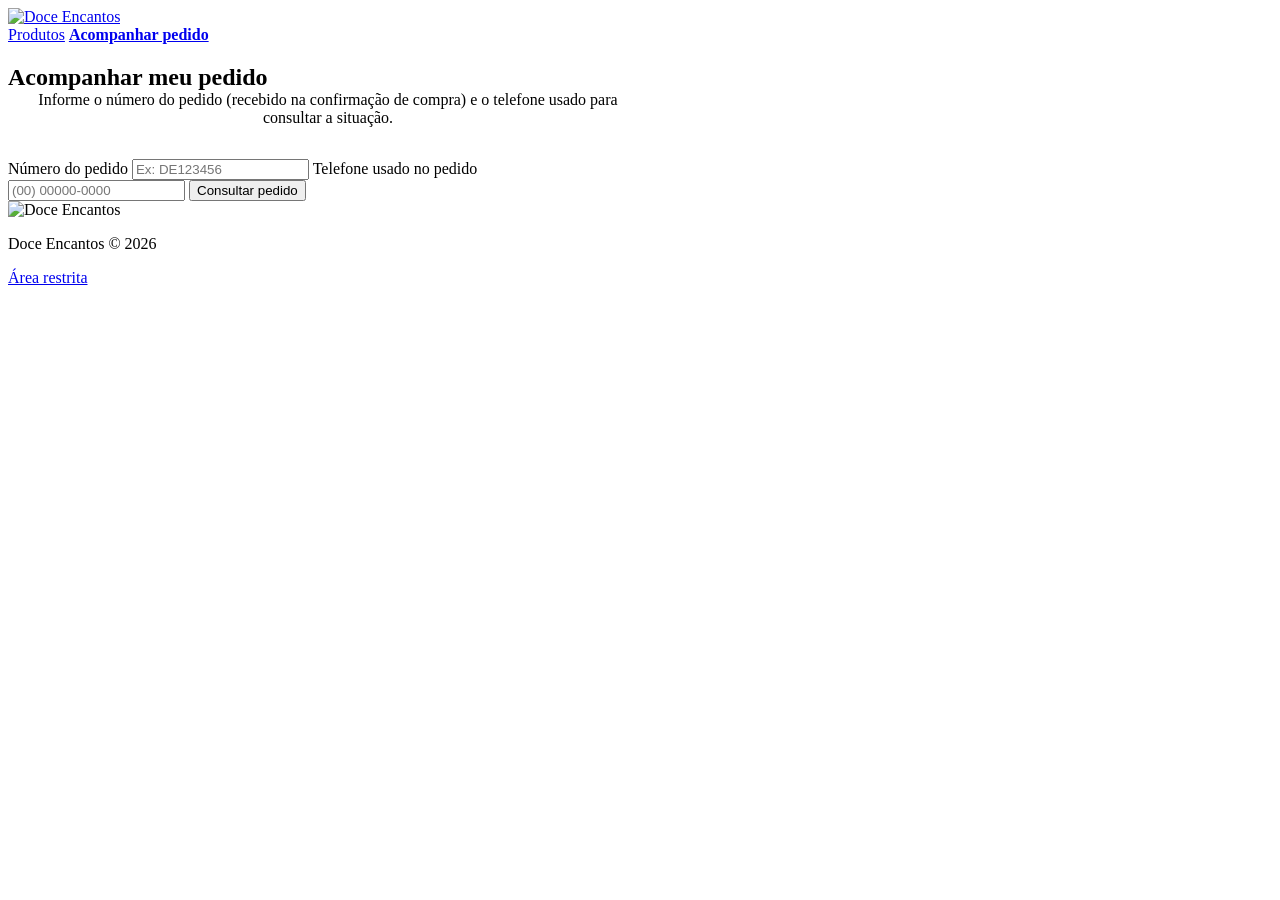
==== pedido.html @ 02cb5df2 "Add files via upload" ====
<!DOCTYPE html>
<html lang="pt-BR">
<head>
<meta charset="UTF-8" />
<meta name="viewport" content="width=device-width, initial-scale=1.0" />
<title>Acompanhar pedido - Doce Encantos</title>
<link rel="icon" href="assets/logo.png" />
<link rel="stylesheet" href="css/style.css" />
</head>
<body>

  <header class="site-header">
    <div class="container header-inner">
      <a href="index.html" class="brand">
        <img src="assets/logo.png" alt="Doce Encantos" class="brand-logo" />
      </a>
      <nav class="header-nav">
        <a href="index.html#produtos">Produtos</a>
        <a href="pedido.html"><strong>Acompanhar pedido</strong></a>
      </nav>
    </div>
  </header>

  <main class="container" style="max-width:640px;">
    <section class="section">
      <h2 class="section-title">Acompanhar meu pedido</h2>
      <p style="text-align:center;color:var(--muted);margin-top:-20px;margin-bottom:32px;">
        Informe o número do pedido (recebido na confirmação de compra) e o telefone usado para consultar a situação.
      </p>

      <div class="tracking-card">
        <form id="trackForm">
          <label>Número do pedido
            <input type="text" id="orderCode" placeholder="Ex: DE123456" required />
          </label>
          <label>Telefone usado no pedido
            <input type="tel" id="orderPhone" placeholder="(00) 00000-0000" required />
          </label>
          <button type="submit" class="btn btn-primary btn-block">Consultar pedido</button>
        </form>

        <p class="tracking-error" id="trackError" hidden>
          Não encontramos nenhum pedido com esses dados. Confira o número do pedido e o telefone informados na compra.
        </p>
      </div>

      <div class="tracking-result" id="trackResult" hidden>
        <div class="tracking-card">
          <div class="tracking-header">
            <div>
              <div style="font-size:0.85rem;color:var(--muted);">Pedido</div>
              <div style="font-size:1.3rem;font-weight:800;color:var(--gold-dark);" id="resultCode"></div>
            </div>
            <div id="resultCancelledBadge" hidden class="cancelled-badge">Cancelado</div>
          </div>

          <div class="timeline" id="timeline"></div>

          <hr style="border:none;border-top:1px solid #eee;margin:20px 0;" />

          <div id="resultItems"></div>
          <div class="cart-line cart-total" style="margin-top:10px;">
            <span>Total</span>
            <strong id="resultTotal"></strong>
          </div>

          <hr style="border:none;border-top:1px solid #eee;margin:20px 0;" />

          <p style="font-size:0.9rem;"><strong>Cliente:</strong> <span id="resultCustomer"></span></p>
          <p style="font-size:0.9rem;"><strong>Entrega:</strong> <span id="resultDelivery"></span></p>
          <p style="font-size:0.9rem;"><strong>Pagamento:</strong> <span id="resultPayment"></span></p>
          <p style="font-size:0.9rem;color:var(--muted);"><strong>Pedido feito em:</strong> <span id="resultDate"></span></p>
        </div>
      </div>
    </section>
  </main>

  <footer class="site-footer">
    <div class="container footer-inner">
      <img src="assets/logo.png" alt="Doce Encantos" class="footer-logo" />
      <p>Doce Encantos &copy; <span id="year"></span></p>
      <a href="admin/login.html" class="admin-link">Área restrita</a>
    </div>
  </footer>

  <script src="js/data.js"></script>
  <script>
    document.getElementById("year").textContent = new Date().getFullYear();
    var fmt = DE.util.formatBRL;

    var STEPS = [
      { status: "Pendente", label: "Pedido recebido" },
      { status: "Pago", label: "Pagamento confirmado" },
      { status: "Entregue", label: "Entregue" },
    ];

    function renderTimeline(order) {
      var wrap = document.getElementById("timeline");
      var cancelledBadge = document.getElementById("resultCancelledBadge");

      if (order.status === "Cancelado") {
        cancelledBadge.hidden = false;
        wrap.innerHTML = '<p style="color:var(--danger);font-weight:600;">Este pedido foi cancelado. Se você não fez esse cancelamento, entre em contato com a loja.</p>';
        return;
      }
      cancelledBadge.hidden = true;

      var currentIndex = STEPS.findIndex(function (s) { return s.status === order.status; });
      wrap.innerHTML = STEPS.map(function (s, i) {
        var stateClass = i < currentIndex ? "done" : i === currentIndex ? "current" : "pending";
        var historyEntry = (order.statusHistory || []).find(function (h) { return h.status === s.status; });
        return (
          '<div class="timeline-step ' + stateClass + '">' +
            '<div class="timeline-dot">' + (i < currentIndex ? "&#10003;" : i + 1) + "</div>" +
            '<div class="timeline-label">' + s.label +
              (historyEntry ? '<div class="timeline-date">' + DE.util.formatDate(historyEntry.at) + "</div>" : "") +
            "</div>" +
          "</div>"
        );
      }).join('<div class="timeline-connector"></div>');
    }

    function renderResult(order) {
      document.getElementById("resultCode").textContent = "#" + order.code;
      renderTimeline(order);

      document.getElementById("resultItems").innerHTML = order.items.map(function (i) {
        return '<div class="summary-row"><span>' + i.qty + "x " + i.name + '</span><span>' + fmt(i.subtotal) + "</span></div>";
      }).join("");
      document.getElementById("resultTotal").textContent = fmt(order.total);
      document.getElementById("resultCustomer").textContent = order.customer.name + " (" + order.customer.phone + ")";
      document.getElementById("resultDelivery").textContent = order.customer.deliveryType === "entrega"
        ? "Entrega - " + order.customer.address
        : "Retirada no local";
      document.getElementById("resultPayment").textContent = order.payment;
      document.getElementById("resultDate").textContent = DE.util.formatDate(order.createdAt);

      document.getElementById("trackResult").hidden = false;
      document.getElementById("trackError").hidden = true;
    }

    function doSearch(code, phone) {
      var order = DE.Orders.findByCode(code, phone);
      if (order) {
        renderResult(order);
      } else {
        document.getElementById("trackResult").hidden = true;
        document.getElementById("trackError").hidden = false;
      }
    }

    document.getElementById("trackForm").addEventListener("submit", function (e) {
      e.preventDefault();
      doSearch(document.getElementById("orderCode").value, document.getElementById("orderPhone").value);
    });

    // Pré-preenche o código se vier de um link (?codigo=DE123456)
    var params = new URLSearchParams(window.location.search);
    if (params.get("codigo")) {
      document.getElementById("orderCode").value = params.get("codigo");
    }
  </script>
</body>
</html>
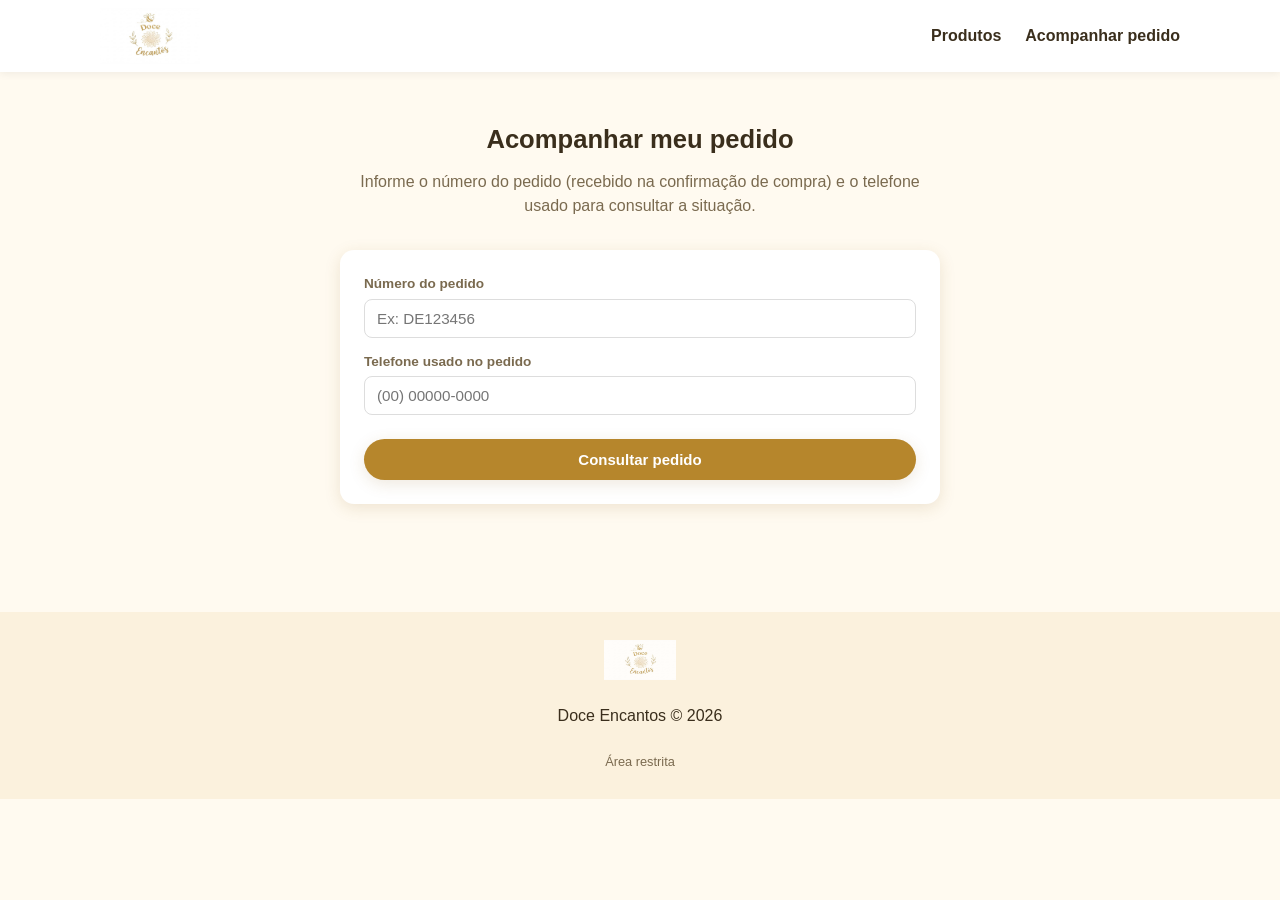
==== commit 21dc1987: "Add files via upload" ====
--- a/pedido.html
+++ b/pedido.html
@@ -3,9 +3,12 @@
 <head>
 <meta charset="UTF-8" />
 <meta name="viewport" content="width=device-width, initial-scale=1.0" />
+<meta http-equiv="Cache-Control" content="no-cache, no-store, must-revalidate" />
+<meta http-equiv="Pragma" content="no-cache" />
+<meta http-equiv="Expires" content="0" />
 <title>Acompanhar pedido - Doce Encantos</title>
 <link rel="icon" href="assets/logo.png" />
-<link rel="stylesheet" href="css/style.css" />
+<link rel="stylesheet" href="css/style.css?v=20260905" />
 </head>
 <body>
 
@@ -83,7 +86,7 @@
     </div>
   </footer>
 
-  <script src="js/data.js"></script>
+  <script src="js/data.js?v=20260905"></script>
   <script>
     document.getElementById("year").textContent = new Date().getFullYear();
     var fmt = DE.util.formatBRL;
--- a/css/style.css
+++ b/css/style.css
@@ -0,0 +1,397 @@
+/* =========================================================================
+   Doce Encantos - Estilo da loja
+   Paleta inspirada na logo: dourado/mostarda + creme
+   ========================================================================= */
+
+:root {
+  --gold: #b6862c;
+  --gold-dark: #8a6420;
+  --gold-light: #e8c988;
+  --cream: #fffaf0;
+  --cream-dark: #fbf1dd;
+  --text: #3a2e1c;
+  --muted: #7a6a4f;
+  --danger: #c0392b;
+  --success: #2e7d32;
+  --radius: 14px;
+  --shadow: 0 4px 16px rgba(138, 100, 32, 0.15);
+  font-family: 'Segoe UI', Roboto, Helvetica, Arial, sans-serif;
+}
+
+* { box-sizing: border-box; }
+
+body {
+  margin: 0;
+  background: var(--cream);
+  color: var(--text);
+  line-height: 1.5;
+}
+
+.container {
+  max-width: 1120px;
+  margin: 0 auto;
+  padding: 0 20px;
+}
+
+h1, h2, h3, h4 { margin: 0 0 0.5em; }
+
+a { color: var(--gold-dark); text-decoration: none; }
+
+.btn {
+  display: inline-block;
+  padding: 12px 22px;
+  border-radius: 999px;
+  border: none;
+  font-size: 15px;
+  font-weight: 600;
+  cursor: pointer;
+  transition: transform 0.15s ease, box-shadow 0.15s ease, background 0.15s ease;
+  text-align: center;
+}
+.btn:active { transform: scale(0.97); }
+
+.btn-primary {
+  background: var(--gold);
+  color: #fff;
+  box-shadow: var(--shadow);
+}
+.btn-primary:hover { background: var(--gold-dark); }
+
+.btn-outline {
+  background: transparent;
+  border: 2px solid var(--gold);
+  color: var(--gold-dark);
+}
+.btn-outline:hover { background: var(--gold-light); }
+
+.btn-block { width: 100%; margin-top: 10px; }
+
+/* ---------------------------- HEADER ---------------------------- */
+.site-header {
+  background: #fff;
+  box-shadow: 0 2px 8px rgba(0,0,0,0.06);
+  position: sticky;
+  top: 0;
+  z-index: 50;
+}
+.header-inner {
+  display: flex;
+  align-items: center;
+  justify-content: space-between;
+  padding-top: 8px;
+  padding-bottom: 8px;
+}
+.brand-logo { height: 56px; display: block; }
+.header-nav { display: flex; gap: 24px; }
+.header-nav a { font-weight: 600; color: var(--text); }
+.header-nav a:hover { color: var(--gold-dark); }
+
+.cart-btn {
+  background: var(--gold-light);
+  border: none;
+  border-radius: 999px;
+  padding: 10px 16px;
+  font-size: 16px;
+  cursor: pointer;
+  font-weight: 700;
+  color: var(--gold-dark);
+}
+.cart-btn:hover { background: var(--gold); color: #fff; }
+
+/* ---------------------------- HERO ---------------------------- */
+.hero {
+  background: linear-gradient(135deg, var(--cream-dark), var(--cream));
+  padding: 56px 0;
+  text-align: center;
+}
+.hero-text h1 { font-size: 2.1rem; max-width: 700px; margin: 0 auto 16px; }
+.hero-text p { max-width: 600px; margin: 0 auto 24px; color: var(--muted); font-size: 1.05rem; }
+
+.promo-bar {
+  background: var(--gold);
+  color: #fff;
+  text-align: center;
+  padding: 12px;
+  font-size: 0.95rem;
+}
+
+/* ---------------------------- SECTIONS ---------------------------- */
+.section { padding: 48px 0; }
+.section-title { text-align: center; font-size: 1.6rem; margin-bottom: 32px; }
+
+.product-grid {
+  display: grid;
+  grid-template-columns: repeat(auto-fit, minmax(260px, 1fr));
+  gap: 24px;
+}
+
+.product-card {
+  background: #fff;
+  border-radius: var(--radius);
+  box-shadow: var(--shadow);
+  padding: 20px;
+  text-align: center;
+  display: flex;
+  flex-direction: column;
+}
+
+.product-media {
+  width: 120px;
+  height: 120px;
+  margin: 0 auto 16px;
+  border-radius: 50%;
+  background: radial-gradient(circle at 35% 30%, #e6c07a, #a5732a 75%);
+  display: flex;
+  align-items: center;
+  justify-content: center;
+  font-size: 42px;
+  box-shadow: inset 0 -6px 10px rgba(0,0,0,0.15);
+  overflow: hidden;
+}
+.product-media.has-photo {
+  background: var(--cream-dark);
+  box-shadow: 0 2px 8px rgba(138, 100, 32, 0.2);
+}
+.product-media.has-photo img {
+  width: 100%;
+  height: 100%;
+  object-fit: cover;
+}
+
+.product-card h3 { font-size: 1.15rem; }
+.product-card .desc { color: var(--muted); font-size: 0.9rem; min-height: 40px; }
+
+.price-block { margin: 12px 0; }
+.price-normal { font-size: 1rem; color: var(--muted); }
+.price-promo { font-size: 1.4rem; font-weight: 800; color: var(--gold-dark); }
+.price-promo small { font-size: 0.75rem; font-weight: 500; color: var(--muted); }
+
+.stock-tag { font-size: 0.8rem; margin-bottom: 10px; }
+.stock-tag.low { color: var(--danger); font-weight: 700; }
+.stock-tag.out { color: var(--danger); font-weight: 700; }
+
+.qty-selector {
+  display: flex;
+  align-items: center;
+  justify-content: center;
+  gap: 12px;
+  margin: 10px 0;
+}
+.qty-selector button {
+  width: 32px; height: 32px;
+  border-radius: 50%;
+  border: 1px solid var(--gold);
+  background: #fff;
+  color: var(--gold-dark);
+  font-size: 18px;
+  cursor: pointer;
+  line-height: 1;
+}
+.qty-selector button:hover { background: var(--gold-light); }
+.qty-selector span { min-width: 24px; font-weight: 700; }
+
+.how-it-works .steps {
+  display: grid;
+  grid-template-columns: repeat(auto-fit, minmax(200px, 1fr));
+  gap: 20px;
+}
+.step {
+  background: #fff;
+  border-radius: var(--radius);
+  padding: 20px;
+  text-align: center;
+  box-shadow: var(--shadow);
+}
+.step-num {
+  width: 32px; height: 32px;
+  border-radius: 50%;
+  background: var(--gold);
+  color: #fff;
+  display: flex; align-items: center; justify-content: center;
+  margin: 0 auto 12px;
+  font-weight: 700;
+}
+
+/* ---------------------------- CART DRAWER ---------------------------- */
+.overlay, .modal-overlay {
+  position: fixed;
+  inset: 0;
+  background: rgba(0,0,0,0.4);
+  display: none;
+  z-index: 90;
+}
+.overlay.show, .modal-overlay.show { display: block; }
+
+.cart-drawer {
+  position: fixed;
+  top: 0; right: -420px;
+  width: 380px; max-width: 92vw;
+  height: 100%;
+  background: #fff;
+  z-index: 100;
+  display: flex;
+  flex-direction: column;
+  box-shadow: -6px 0 24px rgba(0,0,0,0.2);
+  transition: right 0.25s ease;
+}
+.cart-drawer.open { right: 0; }
+
+.cart-header, .modal-header {
+  display: flex;
+  align-items: center;
+  justify-content: space-between;
+  padding: 18px 20px;
+  border-bottom: 1px solid #eee;
+}
+.icon-btn {
+  background: none; border: none; font-size: 18px; cursor: pointer; color: var(--muted);
+}
+
+.cart-items { flex: 1; overflow-y: auto; padding: 16px 20px; }
+.empty-msg { color: var(--muted); text-align: center; margin-top: 40px; }
+
+.cart-item {
+  display: flex;
+  gap: 12px;
+  align-items: center;
+  padding: 12px 0;
+  border-bottom: 1px solid #f2f2f2;
+}
+.cart-item-icon {
+  width: 48px; height: 48px; border-radius: 50%;
+  background: radial-gradient(circle at 35% 30%, #e6c07a, #a5732a 75%);
+  flex-shrink: 0;
+  overflow: hidden;
+}
+.cart-item-icon.has-photo { background: var(--cream-dark); }
+.cart-item-icon.has-photo img { width: 100%; height: 100%; object-fit: cover; }
+.cart-item-info { flex: 1; }
+.cart-item-info .name { font-weight: 700; font-size: 0.95rem; }
+.cart-item-info .unit-price { font-size: 0.8rem; color: var(--muted); }
+.cart-item-actions { display: flex; align-items: center; gap: 8px; }
+.cart-item-actions button {
+  width: 26px; height: 26px; border-radius: 50%;
+  border: 1px solid #ddd; background: #fff; cursor: pointer;
+}
+.remove-item-btn { color: var(--danger); border: none; background: none; font-size: 16px; cursor: pointer; margin-left: 6px; }
+
+.cart-footer { padding: 16px 20px 20px; border-top: 1px solid #eee; }
+.cart-line { display: flex; justify-content: space-between; margin-bottom: 6px; font-size: 0.95rem; }
+.cart-total { font-size: 1.1rem; margin-top: 6px; }
+
+/* ---------------------------- MODALS ---------------------------- */
+.modal-overlay { display: none; align-items: center; justify-content: center; }
+.modal-overlay.show { display: flex; }
+.modal {
+  background: #fff;
+  border-radius: var(--radius);
+  width: 480px;
+  max-width: 92vw;
+  max-height: 90vh;
+  overflow-y: auto;
+  box-shadow: 0 10px 40px rgba(0,0,0,0.25);
+}
+.modal-body { padding: 20px; }
+.modal-footer {
+  display: flex; gap: 10px; padding: 16px 20px; border-top: 1px solid #eee;
+}
+.modal-footer .btn { flex: 1; }
+
+.checkout-step { margin-bottom: 24px; }
+.checkout-step h4 { color: var(--gold-dark); border-bottom: 2px solid var(--gold-light); padding-bottom: 6px; }
+
+label { display: block; font-size: 0.85rem; font-weight: 600; color: var(--muted); margin-bottom: 12px; }
+input[type="text"], input[type="tel"], select, textarea {
+  width: 100%;
+  margin-top: 4px;
+  padding: 10px 12px;
+  border: 1px solid #ddd;
+  border-radius: 8px;
+  font-size: 0.95rem;
+  font-family: inherit;
+}
+textarea { resize: vertical; min-height: 60px; }
+
+.payment-options { display: flex; flex-direction: column; gap: 8px; }
+.payment-option {
+  display: flex; align-items: center; gap: 10px;
+  border: 1px solid #ddd; border-radius: 8px; padding: 10px 12px;
+  font-weight: 500; color: var(--text); cursor: pointer;
+}
+.payment-option input { margin: 0; }
+.pix-info {
+  background: var(--cream-dark);
+  border-radius: 8px;
+  padding: 10px 12px;
+  font-size: 0.85rem;
+  margin-top: 10px;
+  color: var(--muted);
+}
+
+#summaryItems .summary-row {
+  display: flex; justify-content: space-between; font-size: 0.9rem; margin-bottom: 6px;
+}
+
+.success-modal { text-align: center; padding: 32px 24px; }
+.success-icon { font-size: 48px; }
+
+/* ---------------------------- FOOTER ---------------------------- */
+.site-footer { background: var(--cream-dark); margin-top: 40px; padding: 28px 0; }
+.footer-inner { display: flex; flex-direction: column; align-items: center; gap: 8px; text-align: center; }
+.footer-logo { height: 40px; opacity: 0.85; }
+.admin-link { font-size: 0.8rem; color: var(--muted); }
+.admin-link:hover { color: var(--gold-dark); }
+
+/* ---------------------------- ACOMPANHAR PEDIDO ---------------------------- */
+.tracking-card {
+  background: #fff;
+  border-radius: var(--radius);
+  box-shadow: var(--shadow);
+  padding: 24px;
+  margin-bottom: 20px;
+}
+.tracking-card label { margin-bottom: 14px; }
+.tracking-error {
+  color: var(--danger);
+  background: #fdecea;
+  border-radius: 8px;
+  padding: 12px 14px;
+  font-size: 0.9rem;
+  margin-top: 14px;
+}
+.tracking-header {
+  display: flex;
+  align-items: center;
+  justify-content: space-between;
+  margin-bottom: 8px;
+}
+.cancelled-badge {
+  background: #fdecea;
+  color: var(--danger);
+  font-weight: 700;
+  font-size: 0.8rem;
+  padding: 6px 14px;
+  border-radius: 999px;
+}
+
+.timeline { display: flex; align-items: flex-start; margin-top: 20px; }
+.timeline-step { display: flex; flex-direction: column; align-items: center; flex: 0 0 auto; width: 110px; text-align: center; }
+.timeline-connector { flex: 1; height: 3px; background: #eee; margin-top: 17px; }
+.timeline-dot {
+  width: 36px; height: 36px; border-radius: 50%;
+  display: flex; align-items: center; justify-content: center;
+  background: #eee; color: var(--muted);
+  font-weight: 700; font-size: 15px;
+  margin-bottom: 8px;
+}
+.timeline-step.done .timeline-dot { background: var(--gold); color: #fff; }
+.timeline-step.current .timeline-dot { background: var(--gold-dark); color: #fff; box-shadow: 0 0 0 4px var(--gold-light); }
+.timeline-label { font-size: 0.8rem; font-weight: 600; color: var(--text); }
+.timeline-date { font-size: 0.7rem; color: var(--muted); font-weight: 400; margin-top: 2px; }
+
+@media (max-width: 640px) {
+  .header-nav { display: none; }
+  .hero-text h1 { font-size: 1.6rem; }
+  .timeline-step { width: 80px; }
+  .timeline-label { font-size: 0.7rem; }
+}
